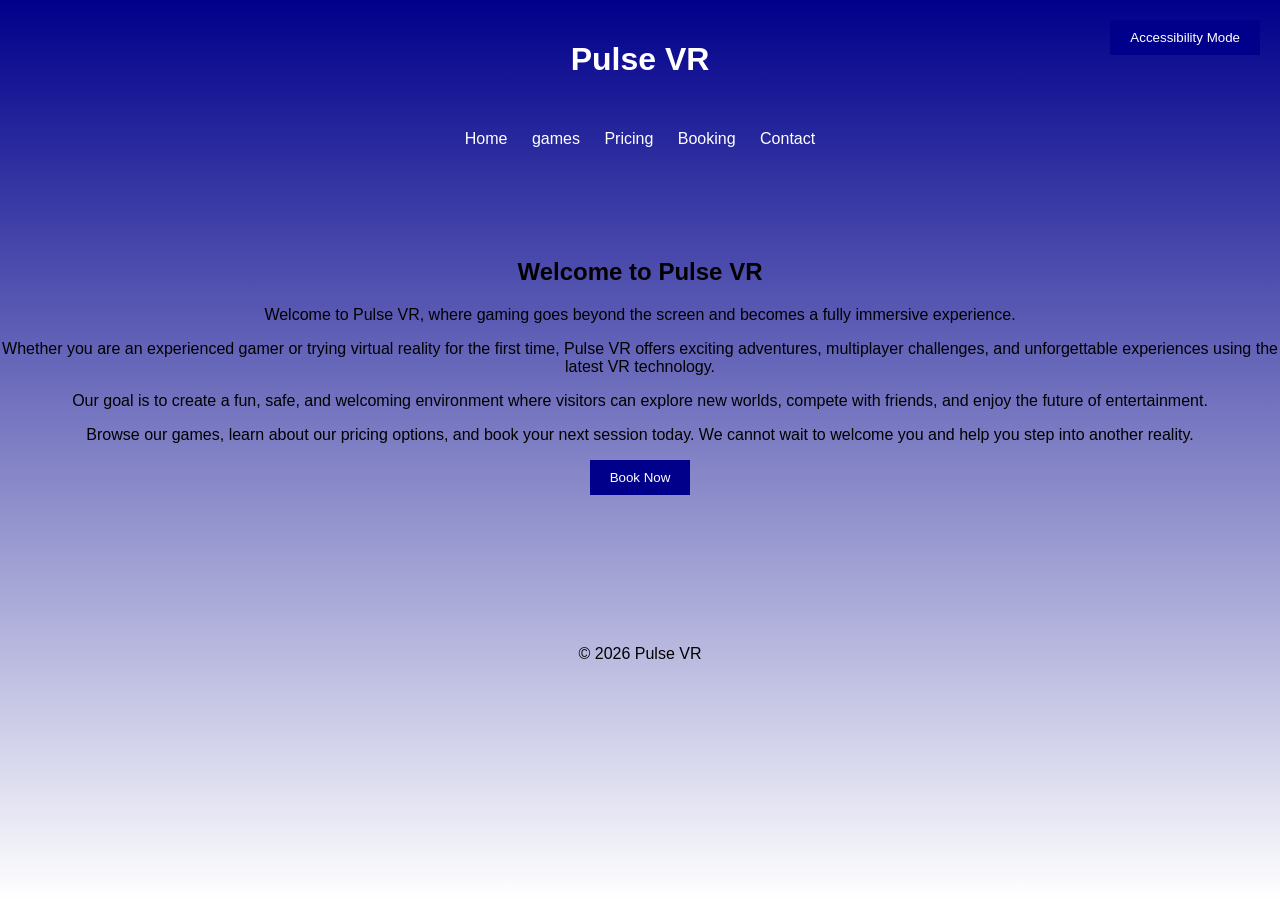
==== index.html @ 560d1f60 "Update index.html" ====
<!DOCTYPE html>
<html>
<head>
    <title>Pulse VR</title>

    <!-- Links the CSS file to the HTML page -->
    <link rel="stylesheet" href="../css/style.css">
</head>
<body>

    <!-- Website heading -->
    <header>
        <h1>Pulse VR</h1>
    </header>

    <!-- Navigation menu -->
    <nav>
        <a href="index.html">Home</a>
        <a href="games.html">games</a>
        <a href="pricing.html">Pricing</a>
        <a href="booking.html">Booking</a>
        <a href="contact.html">Contact</a>

    </nav>
    <!-- Main content area -->
    <main>
        <h2>Welcome to Pulse VR</h2>

<p>
Welcome to Pulse VR, where gaming goes beyond the screen and becomes a fully immersive experience.
</p>

<p>
Whether you are an experienced gamer or trying virtual reality for the first time, Pulse VR offers exciting adventures, multiplayer challenges, and unforgettable experiences using the latest VR technology.
</p>

<p>
Our goal is to create a fun, safe, and welcoming environment where visitors can explore new worlds, compete with friends, and enjoy the future of entertainment.
</p>

<p>
Browse our games, learn about our pricing options, and book your next session today. We cannot wait to welcome you and help you step into another reality.
</p>
        

        <!-- Booking button -->
        <button>Book Now</button>
    </main>

    <!-- Footer section -->
    <footer>
        <p>© 2026 Pulse VR</p>
    </footer>
<!-- JavaScript for accessibility mode -->
<script>
    function accessibilityMode() {
        document.body.classList.toggle("accessibility");
    }
</script>
  <div class="accessibility-btn">
    <button onclick="accessibilityMode()">
        Accessibility Mode
    </button>
</div>
</body>
</html>
---- css/style.css ----
/* Styles the whole page */
body {
    font-family: Arial, sans-serif;
    text-align: center;
    margin: 0;

    /* Dark blue fading into white */
    background: linear-gradient(darkblue, white);
    height: 100vh;
}

/* Header styling */
header {
    color: white;
    padding: 20px;
}

/* Navigation bar */
nav {
    padding: 10px;
}

/* Navigation links */
nav a {
    color: white;
    text-decoration: none;
    margin: 10px;
}

/* Main content section */
main {
    margin-top: 100px;
}

/* Button styling */
button {
    background-color: darkblue;
    color: white;
    padding: 10px 20px;
    border: none;
}

/* Footer styling */
footer {
    margin-top: 150px;
}/* Pricing boxes */
.price-box {
    background-color: white;
    width: 60%;
    margin: 20px auto;
    padding: 15px;
    border: 2px solid darkblue;
    border-radius: 10px;
}

/* Pricing headings */
.price-box h3 {
    color: darkblue;
}/* Game boxes */
.game-box {
    background-color: white;
    width: 60%;
    margin: 20px auto;
    padding: 15px;
    border-radius: 10px;
    border: 2px solid darkblue;
}

/* Game title */
.game-box h3 {
    color: darkblue;
}/* Booking form */
.booking-form {
    background-color: white;
    width: 50%;
    margin: auto;
    padding: 20px;
    border: 2px solid purple;
    border-radius: 10px;
}

/* Form inputs */
.booking-form input,
.booking-form select {
    width: 80%;
    padding: 8px;
}

/* Form labels */
.booking-form label {
    font-weight: bold;
}
/* Accessibility mode */
.accessibility {
    background: black;
    color: purple;
}

/* Accessibility links */
.accessibility a {
    color: purple;
}

/* Accessibility boxes */
.accessibility .game-box,
.accessibility .price-box,
.accessibility .booking-form {
    background-color: black;
    color: purple;
    border: 2px solid purple;
}
/* High contrast accessibility mode */
.accessibility {
    background: black;
    color: purple;
}

/* Navigation links in accessibility mode */
.accessibility a {
    color: purple;
}

/* Header text in accessibility mode */
.accessibility header {
    color: purple;
}

/* Buttons in accessibility mode */
.accessibility button {
    background-color: purple;
    color: black;
}
/* Contact page boxes */
.contact-box {
    background-color: white;
    width: 60%;
    margin: 20px auto;
    padding: 20px;
    border: 2px solid darkblue;
    border-radius: 10px;
}

/* Contact form inputs */
.contact-box input,
.contact-box textarea {
    width: 80%;
    padding: 8px;
}
.accessibility-btn {
    position: absolute;
    top: 20px;
    right: 20px;
}
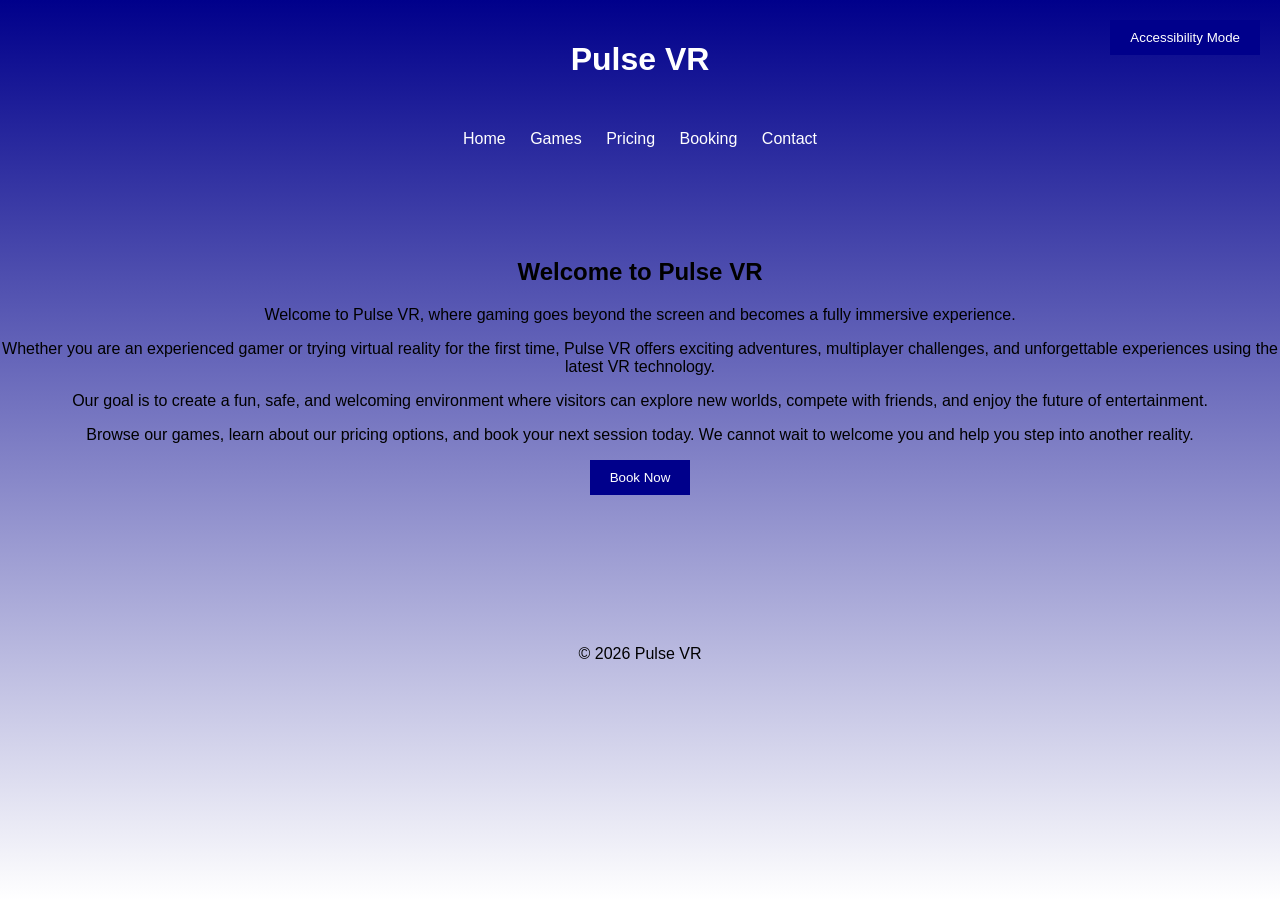
==== commit 3b7a836b: "Update index.html" ====
--- a/index.html
+++ b/index.html
@@ -4,7 +4,7 @@
     <title>Pulse VR</title>
 
     <!-- Links the CSS file to the HTML page -->
-    <link rel="stylesheet" href="../css/style.css">
+    <link rel="stylesheet" href="css/style.css">
 </head>
 <body>
 
@@ -14,14 +14,13 @@
     </header>
 
     <!-- Navigation menu -->
-    <nav>
-        <a href="index.html">Home</a>
-        <a href="games.html">games</a>
-        <a href="pricing.html">Pricing</a>
-        <a href="booking.html">Booking</a>
-        <a href="contact.html">Contact</a>
-
-    </nav>
+  <nav>
+    <a href="index.html">Home</a>
+    <a href="pages/games.html">Games</a>
+    <a href="pages/pricing.html">Pricing</a>
+    <a href="pages/booking.html">Booking</a>
+    <a href="pages/contact.html">Contact</a>
+</nav>
     <!-- Main content area -->
     <main>
         <h2>Welcome to Pulse VR</h2>
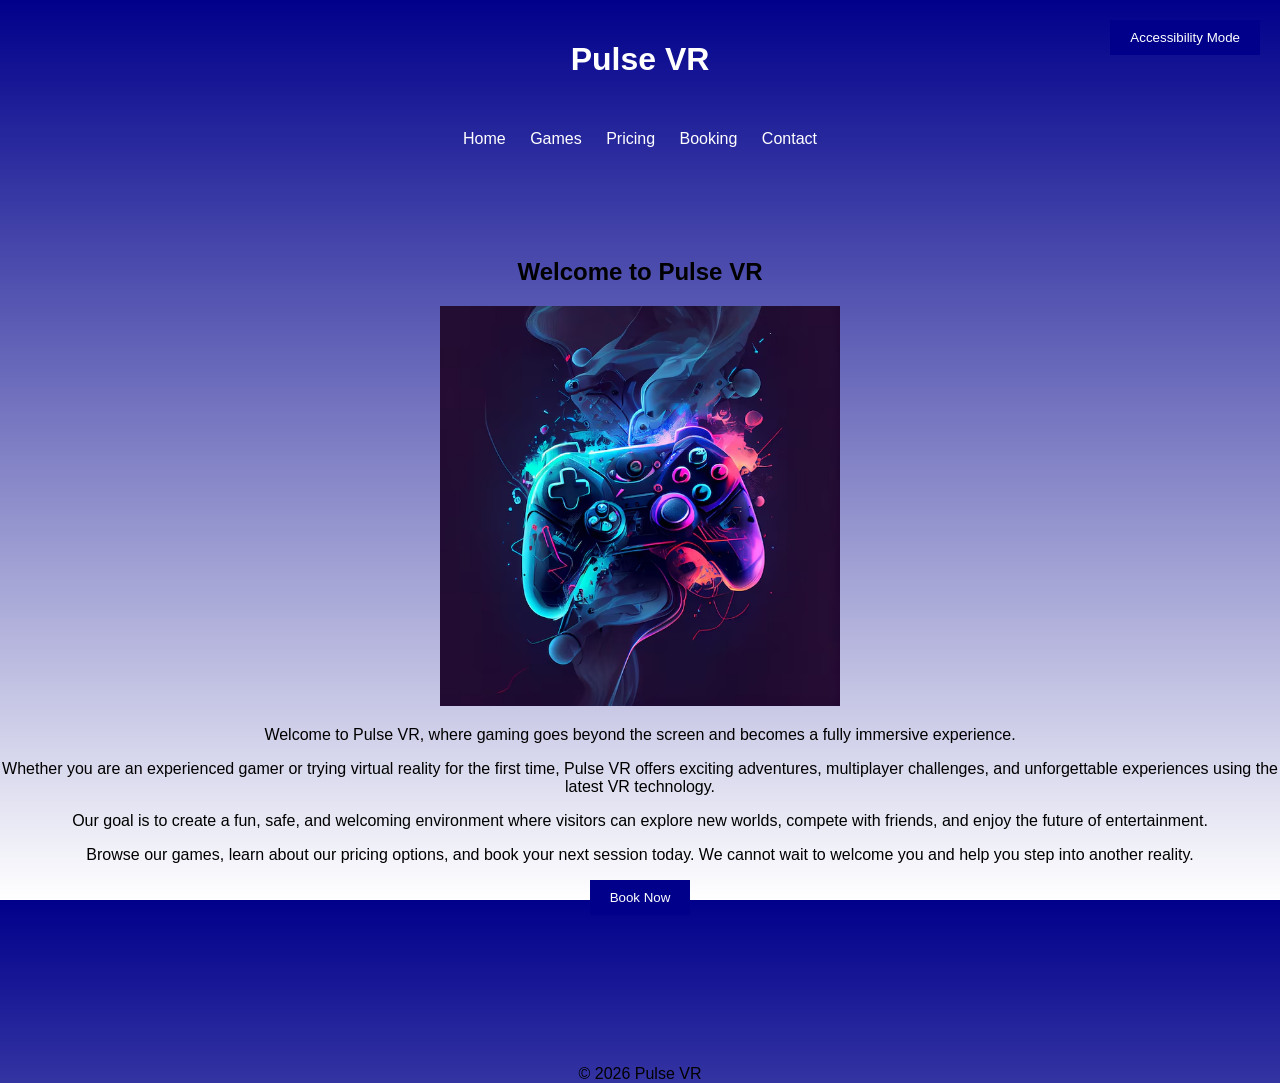
==== commit 6777dbe0: "Update index.html" ====
--- a/index.html
+++ b/index.html
@@ -24,6 +24,10 @@
     <!-- Main content area -->
     <main>
         <h2>Welcome to Pulse VR</h2>
+
+<img src="images/cyberpunk-gaming-controller-gamepad-joystick-illustration_691560-5812.avif"
+     alt="Gaming Controller"
+     width="400">
 
 <p>
 Welcome to Pulse VR, where gaming goes beyond the screen and becomes a fully immersive experience.
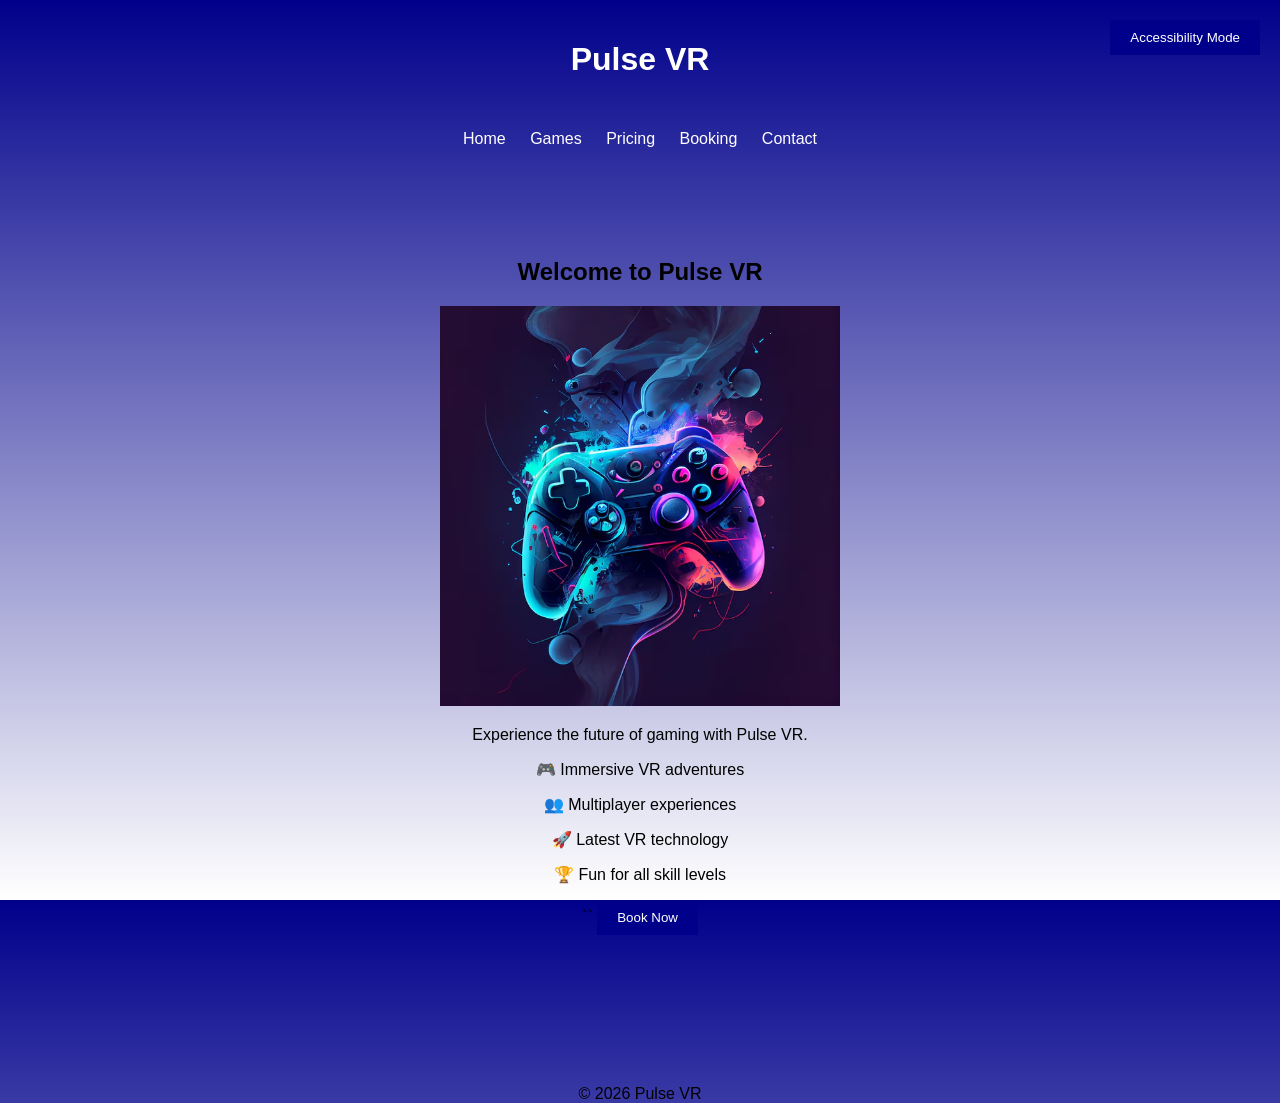
==== commit e9c484c0: "Update index.html" ====
--- a/index.html
+++ b/index.html
@@ -29,21 +29,18 @@
      alt="Gaming Controller"
      width="400">
 
-<p>
-Welcome to Pulse VR, where gaming goes beyond the screen and becomes a fully immersive experience.
-</p>
 
-<p>
-Whether you are an experienced gamer or trying virtual reality for the first time, Pulse VR offers exciting adventures, multiplayer challenges, and unforgettable experiences using the latest VR technology.
-</p>
+<p>Experience the future of gaming with Pulse VR.</p>
 
-<p>
-Our goal is to create a fun, safe, and welcoming environment where visitors can explore new worlds, compete with friends, and enjoy the future of entertainment.
-</p>
+<p>🎮 Immersive VR adventures</p>
 
-<p>
-Browse our games, learn about our pricing options, and book your next session today. We cannot wait to welcome you and help you step into another reality.
-</p>
+<p>👥 Multiplayer experiences</p>
+
+<p>🚀 Latest VR technology</p>
+
+<p>🏆 Fun for all skill levels</p>
+``
+
         
 
         <!-- Booking button -->
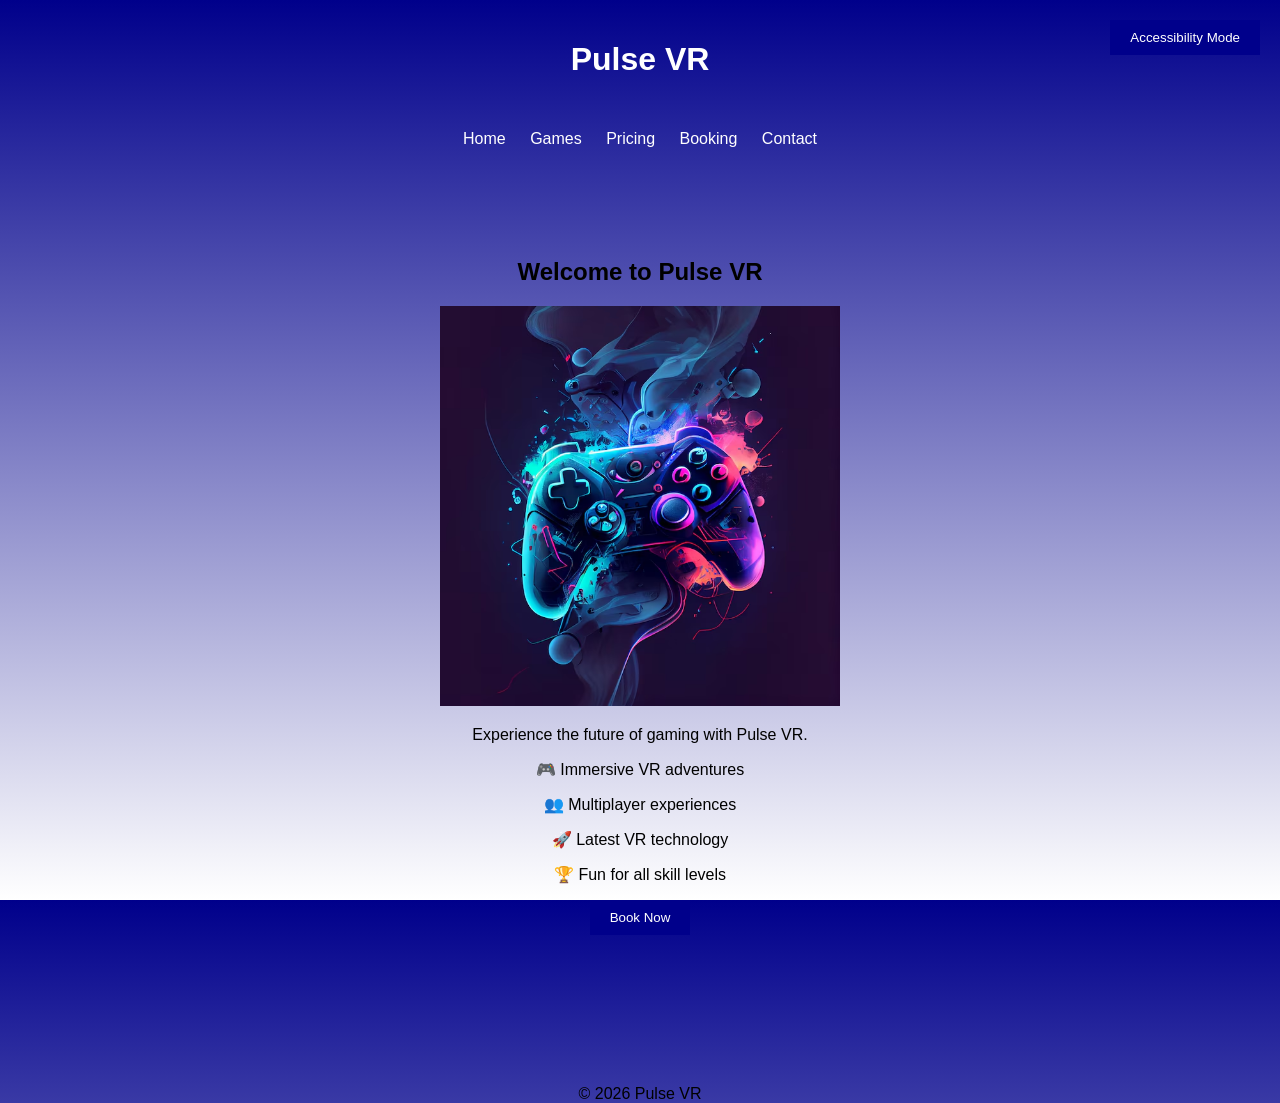
==== commit 1dbf9625: "Update index.html" ====
--- a/index.html
+++ b/index.html
@@ -39,7 +39,6 @@
 <p>🚀 Latest VR technology</p>
 
 <p>🏆 Fun for all skill levels</p>
-``
 
         
 
